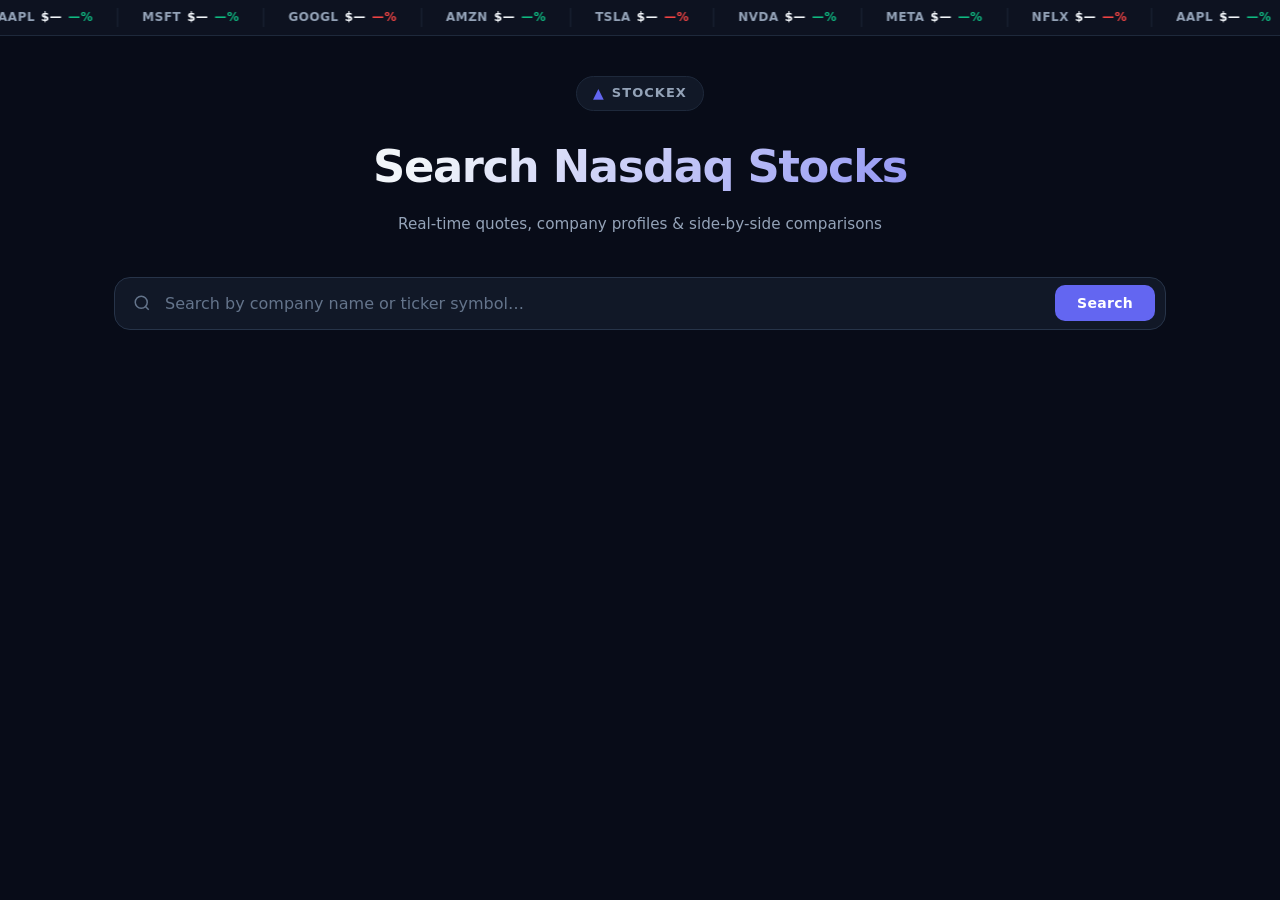
==== index.html @ 65549898 "aa" ====
<!DOCTYPE html>
<html lang="en">
<head>
  <meta charset="UTF-8" />
  <meta name="viewport" content="width=device-width, initial-scale=1.0" />
  <title>Stock Exchange — Nasdaq Search</title>
  <link rel="stylesheet" href="css/style.css" />
</head>
<body>
  <div class="ink-page-bg" aria-hidden="true">
    <img
      src="public/1.png"
      alt=""
      class="ink-page-bg__image"
    />
    <canvas id="ink-reveal-canvas" class="ink-page-bg__canvas"></canvas>
  </div>

  <div id="marquee-container" class="marquee-container">
    <div id="marquee-track" class="marquee-track"></div>
  </div>

  <main class="main-container">
    <header class="page-header">
      <div class="logo">
        <span class="logo-icon">&#9650;</span>
        <span class="logo-text">StockEx</span>
      </div>
      <h1 class="main-title">Search Nasdaq Stocks</h1>
      <p class="subtitle">Real-time quotes, company profiles &amp; side-by-side comparisons</p>
    </header>

    <div id="compare-bar" class="compare-bar hidden">
      <div class="compare-bar__inner">
        <span class="compare-bar__label">Compare:</span>
        <div id="compare-chips" class="compare-chips"></div>
        <a id="compare-link" href="compare.html" class="btn btn--primary">View Comparison</a>
        <button id="compare-clear" class="btn btn--ghost">Clear All</button>
      </div>
    </div>

    <section class="search-section">
      <div id="form-container" class="form-container">
        <div class="search-box">
          <span class="search-icon">
            <svg width="18" height="18" viewBox="0 0 24 24" fill="none" stroke="currentColor" stroke-width="2">
              <circle cx="11" cy="11" r="8"/><line x1="21" y1="21" x2="16.65" y2="16.65"/>
            </svg>
          </span>
          <input
            id="search-input"
            type="text"
            class="search-input"
            placeholder="Search by company name or ticker symbol&hellip;"
            autocomplete="off"
            spellcheck="false"
          />
          <button id="search-clear-btn" class="search-clear-btn hidden" aria-label="Clear search">&#10005;</button>
        </div>
        <div id="autocomplete-list" class="autocomplete-list hidden"></div>
      </div>
    </section>

    <section id="results-container" class="results-container hidden">
      <div id="loading-indicator" class="loading-indicator hidden">
        <div class="spinner"></div>
        <span>Searching&hellip;</span>
      </div>
      <div id="empty-state" class="empty-state hidden">
        <div class="empty-icon">&#128269;</div>
        <p>No results found.</p>
        <span>Try a different company name or ticker symbol.</span>
      </div>
      <div id="results-grid" class="results-grid"></div>
    </section>
  </main>

  <script type="module" src="js/main.js"></script>
</body>
</html>
---- css/style.css ----
/* ─── Reset & Base ─────────────────────────────────────────── */
*, *::before, *::after { box-sizing: border-box; margin: 0; padding: 0; }

:root {
  --bg:          #080c18;
  --bg-2:        #0d1220;
  --surface:     #111827;
  --surface-2:   #1a2236;
  --border:      #1e293b;
  --border-2:    #273449;
  --text-1:      #f1f5f9;
  --text-2:      #94a3b8;
  --text-3:      #64748b;
  --accent:      #6366f1;
  --accent-glow: rgba(99, 102, 241, 0.25);
  --green:       #10b981;
  --green-dim:   rgba(16, 185, 129, 0.12);
  --red:         #ef4444;
  --red-dim:     rgba(239, 68, 68, 0.12);
  --yellow:      #f59e0b;
  --radius:      10px;
  --radius-lg:   16px;
  --shadow:      0 4px 24px rgba(0, 0, 0, 0.4);
  --shadow-sm:   0 2px 8px rgba(0, 0, 0, 0.25);
  --transition:  0.18s ease;
  --font:        'Segoe UI', system-ui, -apple-system, sans-serif;
}

html { scroll-behavior: smooth; }

body {
  font-family: var(--font);
  background: var(--bg);
  color: var(--text-1);
  min-height: 100vh;
  line-height: 1.6;
  -webkit-font-smoothing: antialiased;
}

a { color: inherit; text-decoration: none; }

/* ─── Full Page Ink Reveal Background ─────────────────────── */
.ink-page-bg {
  position: fixed;
  inset: 0;
  z-index: 0;
  pointer-events: none;
  overflow: hidden;
  background: var(--bg);
}

.ink-page-bg__image,
.ink-page-bg__canvas {
  position: absolute;
  inset: 0;
  width: 100%;
  height: 100%;
}

.ink-page-bg__image {
  object-fit: cover;
}

.ink-page-bg__canvas {
  z-index: 1;
}

/* ─── Marquee Ticker ───────────────────────────────────────── */
.marquee-container {
  position: sticky;
  top: 0;
  z-index: 100;
  background: var(--bg-2);
  border-bottom: 1px solid var(--border);
  overflow: hidden;
  height: 36px;
  display: flex;
  align-items: center;
}

.marquee-track {
  display: flex;
  align-items: center;
  gap: 0;
  white-space: nowrap;
  will-change: transform;
}

.marquee-item {
  display: inline-flex;
  align-items: center;
  gap: 6px;
  padding: 0 24px;
  font-size: 12px;
  font-weight: 600;
  letter-spacing: 0.04em;
  border-right: 1px solid var(--border);
}

.marquee-item .ticker { color: var(--text-2); }
.marquee-item .price  { color: var(--text-1); }
.marquee-item .change.up   { color: var(--green); }
.marquee-item .change.down { color: var(--red); }

/* ─── Layout ───────────────────────────────────────────────── */
.main-container {
  position: relative;
  z-index: 1;
  max-width: 1100px;
  margin: 0 auto;
  padding: 40px 24px 80px;
}

/* ─── Page Header ──────────────────────────────────────────── */
.page-header {
  text-align: center;
  margin-bottom: 40px;
}

.logo {
  display: inline-flex;
  align-items: center;
  gap: 8px;
  margin-bottom: 20px;
  padding: 6px 16px;
  background: var(--surface);
  border: 1px solid var(--border);
  border-radius: 999px;
}

.logo-icon {
  font-size: 14px;
  color: var(--accent);
  line-height: 1;
}

.logo-text {
  font-size: 13px;
  font-weight: 700;
  letter-spacing: 0.08em;
  color: var(--text-2);
  text-transform: uppercase;
}

.main-title {
  font-size: clamp(1.8rem, 4vw, 2.8rem);
  font-weight: 800;
  letter-spacing: -0.03em;
  background: linear-gradient(135deg, #f1f5f9 30%, #6366f1 100%);
  -webkit-background-clip: text;
  -webkit-text-fill-color: transparent;
  background-clip: text;
  margin-bottom: 10px;
}

.subtitle {
  color: var(--text-2);
  font-size: 0.95rem;
}

/* ─── Breadcrumb / Back Link ───────────────────────────────── */
.breadcrumb {
  margin-bottom: 28px;
}

.back-link {
  display: inline-flex;
  align-items: center;
  gap: 6px;
  color: var(--text-2);
  font-size: 0.875rem;
  font-weight: 500;
  transition: color var(--transition);
}

.back-link:hover { color: var(--text-1); }

/* ─── Compare Bar ──────────────────────────────────────────── */
.compare-bar {
  background: linear-gradient(90deg, var(--surface) 0%, var(--surface-2) 100%);
  border: 1px solid var(--accent);
  border-radius: var(--radius-lg);
  padding: 12px 20px;
  margin-bottom: 28px;
  box-shadow: 0 0 20px var(--accent-glow);
}

.compare-bar__inner {
  display: flex;
  align-items: center;
  gap: 12px;
  flex-wrap: wrap;
}

.compare-bar__label {
  font-size: 0.8rem;
  font-weight: 700;
  text-transform: uppercase;
  letter-spacing: 0.08em;
  color: var(--accent);
  flex-shrink: 0;
}

.compare-chips {
  display: flex;
  gap: 8px;
  flex-wrap: wrap;
  flex: 1;
}

.chip {
  display: inline-flex;
  align-items: center;
  gap: 6px;
  padding: 4px 10px;
  background: var(--accent-glow);
  border: 1px solid var(--accent);
  border-radius: 999px;
  font-size: 0.8rem;
  font-weight: 600;
  color: var(--text-1);
  letter-spacing: 0.04em;
}

.chip__remove {
  display: inline-flex;
  align-items: center;
  justify-content: center;
  width: 16px;
  height: 16px;
  border-radius: 50%;
  background: transparent;
  border: none;
  color: var(--text-2);
  cursor: pointer;
  font-size: 10px;
  transition: color var(--transition), background var(--transition);
}

.chip__remove:hover { color: var(--red); background: var(--red-dim); }

/* ─── Buttons ──────────────────────────────────────────────── */
.btn {
  display: inline-flex;
  align-items: center;
  gap: 6px;
  padding: 8px 18px;
  border-radius: var(--radius);
  font-size: 0.82rem;
  font-weight: 600;
  letter-spacing: 0.03em;
  cursor: pointer;
  border: none;
  transition: all var(--transition);
  white-space: nowrap;
}

.btn--primary {
  background: var(--accent);
  color: #fff;
  box-shadow: 0 2px 12px rgba(99, 102, 241, 0.4);
}

.btn--primary:hover {
  background: #7577f5;
  box-shadow: 0 4px 20px rgba(99, 102, 241, 0.5);
  transform: translateY(-1px);
}

.btn--ghost {
  background: transparent;
  color: var(--text-2);
  border: 1px solid var(--border-2);
}

.btn--ghost:hover {
  color: var(--text-1);
  border-color: var(--text-3);
  background: var(--surface-2);
}

.btn--sm { padding: 5px 12px; font-size: 0.75rem; }

.btn--add {
  background: var(--green-dim);
  color: var(--green);
  border: 1px solid rgba(16, 185, 129, 0.3);
}

.btn--add:hover {
  background: rgba(16, 185, 129, 0.2);
  transform: translateY(-1px);
}

/* ─── Search Section ───────────────────────────────────────── */
.search-section { margin-bottom: 36px; }

.form-container { position: relative; }

.search-box {
  position: relative;
  display: flex;
  align-items: center;
  background: var(--surface);
  border: 1px solid var(--border-2);
  border-radius: var(--radius-lg);
  transition: border-color var(--transition), box-shadow var(--transition);
  overflow: visible;
}

.search-box:focus-within {
  border-color: var(--accent);
  box-shadow: 0 0 0 3px var(--accent-glow);
}

.search-icon {
  padding: 0 14px 0 18px;
  color: var(--text-3);
  display: flex;
  align-items: center;
  flex-shrink: 0;
}

.search-input {
  flex: 1;
  background: transparent;
  border: none;
  outline: none;
  color: var(--text-1);
  font-size: 1rem;
  font-family: var(--font);
  padding: 16px 0;
}

.search-input::placeholder { color: var(--text-3); }

.search-clear-btn {
  padding: 0 18px;
  background: transparent;
  border: none;
  color: var(--text-3);
  font-size: 13px;
  cursor: pointer;
  display: flex;
  align-items: center;
  transition: color var(--transition);
}

.search-clear-btn:hover { color: var(--text-1); }

/* Search submit button — injected into .search-box by SearchForm */
.search-submit-btn {
  flex-shrink: 0;
  padding: 10px 22px;
  margin: 6px 10px 6px 0;
  background: var(--accent);
  color: #fff;
  border: none;
  border-radius: var(--radius);
  font-family: var(--font);
  font-size: 0.875rem;
  font-weight: 600;
  letter-spacing: 0.02em;
  cursor: pointer;
  white-space: nowrap;
  transition: background var(--transition), box-shadow var(--transition), transform var(--transition);
}

.search-submit-btn:hover {
  background: #7577f5;
  box-shadow: 0 4px 16px rgba(99, 102, 241, 0.4);
  transform: translateY(-1px);
}

.search-submit-btn:active { transform: translateY(0); }

/* ─── Autocomplete Dropdown ────────────────────────────────── */
.autocomplete-list {
  position: absolute;
  top: calc(100% + 6px);
  left: 0;
  right: 0;
  background: var(--surface);
  border: 1px solid var(--border-2);
  border-radius: var(--radius);
  box-shadow: var(--shadow);
  z-index: 200;
  max-height: 320px;
  overflow-y: auto;
  scrollbar-width: thin;
  scrollbar-color: var(--border-2) transparent;
}

.autocomplete-item {
  display: flex;
  align-items: center;
  justify-content: space-between;
  padding: 12px 16px;
  cursor: pointer;
  border-bottom: 1px solid var(--border);
  transition: background var(--transition);
}

.autocomplete-item:last-child { border-bottom: none; }
.autocomplete-item:hover, .autocomplete-item.active {
  background: var(--surface-2);
}

.autocomplete-item__symbol {
  font-size: 0.8rem;
  font-weight: 700;
  color: var(--accent);
  letter-spacing: 0.06em;
  min-width: 60px;
}

.autocomplete-item__name {
  flex: 1;
  font-size: 0.875rem;
  color: var(--text-2);
  padding: 0 12px;
  overflow: hidden;
  text-overflow: ellipsis;
  white-space: nowrap;
}

.autocomplete-item__exchange {
  font-size: 0.7rem;
  color: var(--text-3);
  letter-spacing: 0.04em;
}

/* ─── Results Grid ─────────────────────────────────────────── */
.results-container { margin-top: 8px; }

.results-grid {
  display: grid;
  grid-template-columns: repeat(auto-fill, minmax(280px, 1fr));
  gap: 16px;
}

/* ─── Stock Card ───────────────────────────────────────────── */
.stock-card {
  background: var(--surface);
  border: 1px solid var(--border);
  border-radius: var(--radius-lg);
  padding: 20px;
  display: flex;
  flex-direction: column;
  gap: 14px;
  cursor: pointer;
  transition: border-color var(--transition), transform var(--transition), box-shadow var(--transition);
}

.stock-card:hover {
  border-color: var(--accent);
  transform: translateY(-2px);
  box-shadow: var(--shadow);
}

.stock-card__header {
  display: flex;
  align-items: flex-start;
  justify-content: space-between;
  gap: 10px;
}

.stock-card__symbol {
  font-size: 1.1rem;
  font-weight: 800;
  letter-spacing: 0.04em;
  color: var(--text-1);
}

.stock-card__name {
  font-size: 0.78rem;
  color: var(--text-2);
  margin-top: 2px;
  line-height: 1.3;
}

.stock-card__exchange {
  font-size: 0.68rem;
  font-weight: 700;
  letter-spacing: 0.06em;
  color: var(--text-3);
  background: var(--surface-2);
  padding: 2px 8px;
  border-radius: 999px;
  flex-shrink: 0;
}

.stock-card__price {
  font-size: 1.4rem;
  font-weight: 700;
  color: var(--text-1);
  letter-spacing: -0.02em;
}

.stock-card__change {
  font-size: 0.82rem;
  font-weight: 600;
  padding: 3px 10px;
  border-radius: 6px;
}

.stock-card__change.up   { color: var(--green); background: var(--green-dim); }
.stock-card__change.down { color: var(--red);   background: var(--red-dim);   }
.stock-card__change.flat { color: var(--text-3); background: var(--surface-2); }

.stock-card__meta { flex: 1; min-width: 0; }

.stock-card__details {
  display: flex;
  align-items: center;
  gap: 6px;
  flex-wrap: wrap;
}

.stock-card__detail {
  font-size: 0.75rem;
  color: var(--text-3);
  white-space: nowrap;
  overflow: hidden;
  text-overflow: ellipsis;
}

.stock-card__currency {
  font-size: 0.68rem;
  font-weight: 700;
  letter-spacing: 0.06em;
  color: var(--green);
  background: var(--green-dim);
  border: 1px solid rgba(16, 185, 129, 0.2);
  padding: 1px 7px;
  border-radius: 999px;
  flex-shrink: 0;
}

.stock-card__footer {
  display: flex;
  gap: 8px;
  margin-top: auto;
}

/* ─── Loading Indicator ────────────────────────────────────── */
.loading-indicator {
  display: flex;
  flex-direction: column;
  align-items: center;
  justify-content: center;
  gap: 14px;
  padding: 60px 20px;
  color: var(--text-2);
  font-size: 0.875rem;
}

.spinner {
  width: 36px;
  height: 36px;
  border: 3px solid var(--border-2);
  border-top-color: var(--accent);
  border-radius: 50%;
  animation: spin 0.8s linear infinite;
}

@keyframes spin {
  to { transform: rotate(360deg); }
}

/* ─── Empty State ──────────────────────────────────────────── */
.empty-state {
  text-align: center;
  padding: 60px 20px;
  color: var(--text-2);
}

.empty-icon {
  font-size: 2.5rem;
  margin-bottom: 12px;
}

.empty-state p {
  font-size: 1rem;
  font-weight: 600;
  color: var(--text-1);
  margin-bottom: 6px;
}

.empty-state span {
  font-size: 0.875rem;
  color: var(--text-3);
}

/* ─── Error State ──────────────────────────────────────────── */
.error-state {
  text-align: center;
  padding: 52px 20px;
  color: var(--text-2);
}

.error-state__icon {
  font-size: 2rem;
  margin-bottom: 12px;
  color: var(--yellow);
}

.error-state p {
  font-size: 1rem;
  font-weight: 600;
  color: var(--text-1);
  margin-bottom: 8px;
}

.error-state span {
  font-size: 0.85rem;
  color: var(--text-3);
  display: block;
  max-width: 480px;
  margin: 0 auto;
  line-height: 1.6;
}

/* ─── Company Page ─────────────────────────────────────────── */
.company-container {
  display: flex;
  flex-direction: column;
  gap: 20px;
}

/* Hero card */
.company-hero {
  display: flex;
  align-items: flex-start;
  justify-content: space-between;
  gap: 24px;
  flex-wrap: wrap;
  background: var(--surface);
  border: 1px solid var(--border);
  border-radius: var(--radius-lg);
  padding: 28px;
}

.company-hero__identity {
  display: flex;
  align-items: flex-start;
  gap: 16px;
  flex: 1;
  min-width: 0;
}

.company-hero__logo {
  width: 56px;
  height: 56px;
  border-radius: var(--radius);
  object-fit: contain;
  background: #fff;
  padding: 6px;
  flex-shrink: 0;
}

.company-hero__identity-text { flex: 1; min-width: 0; }

.company-hero__symbol {
  font-size: 1.9rem;
  font-weight: 800;
  letter-spacing: -0.02em;
  line-height: 1.1;
}

.company-hero__name {
  font-size: 0.95rem;
  color: var(--text-2);
  margin-top: 4px;
  margin-bottom: 10px;
}

.company-hero__badge-row {
  display: flex;
  align-items: center;
  gap: 8px;
  flex-wrap: wrap;
}

.company-hero__exchange-badge {
  font-size: 0.7rem;
  font-weight: 700;
  letter-spacing: 0.06em;
  color: var(--text-3);
  background: var(--surface-2);
  border: 1px solid var(--border-2);
  padding: 2px 10px;
  border-radius: 999px;
}

.company-hero__currency-badge {
  font-size: 0.68rem;
  font-weight: 700;
  letter-spacing: 0.06em;
  color: var(--green);
  background: var(--green-dim);
  border: 1px solid rgba(16, 185, 129, 0.2);
  padding: 2px 8px;
  border-radius: 999px;
}

.company-hero__pricing {
  display: flex;
  flex-direction: column;
  align-items: flex-end;
  gap: 8px;
  flex-shrink: 0;
}

.company-hero__price {
  font-size: 2.5rem;
  font-weight: 700;
  letter-spacing: -0.03em;
  line-height: 1;
}

.company-hero__change {
  font-size: 0.9rem;
  font-weight: 600;
  padding: 5px 14px;
  border-radius: 8px;
}

.company-hero__change--up      { color: var(--green); background: var(--green-dim); }
.company-hero__change--down    { color: var(--red);   background: var(--red-dim);   }
.company-hero__change--neutral { color: var(--text-3); background: var(--surface-2); }

/* Intraday price strip */
.company-price-row {
  display: grid;
  grid-template-columns: repeat(4, 1fr);
  gap: 1px;
  background: var(--border);
  border: 1px solid var(--border);
  border-radius: var(--radius-lg);
  overflow: hidden;
}

.price-cell {
  background: var(--surface);
  padding: 16px 20px;
  text-align: center;
}

.price-cell__label {
  font-size: 0.68rem;
  font-weight: 700;
  letter-spacing: 0.08em;
  text-transform: uppercase;
  color: var(--text-3);
  margin-bottom: 6px;
}

.price-cell__value {
  font-size: 1rem;
  font-weight: 700;
  color: var(--text-1);
}

/* Key metrics grid */
.company-stats {
  display: grid;
  grid-template-columns: repeat(auto-fill, minmax(190px, 1fr));
  gap: 14px;
}

.stat-card {
  background: var(--surface);
  border: 1px solid var(--border);
  border-radius: var(--radius);
  padding: 18px 20px;
  transition: border-color var(--transition);
}

.stat-card:hover { border-color: var(--border-2); }

.stat-card__label {
  font-size: 0.68rem;
  font-weight: 700;
  letter-spacing: 0.08em;
  text-transform: uppercase;
  color: var(--text-3);
  margin-bottom: 6px;
}

.stat-card__value {
  font-size: 1.1rem;
  font-weight: 700;
  color: var(--text-1);
}

/* Company details (meta) */
.company-meta-section {
  background: var(--surface);
  border: 1px solid var(--border);
  border-radius: var(--radius-lg);
  padding: 24px;
}

.company-meta-grid {
  display: grid;
  grid-template-columns: repeat(auto-fill, minmax(180px, 1fr));
  gap: 20px;
}

.company-meta__label {
  font-size: 0.68rem;
  font-weight: 700;
  letter-spacing: 0.08em;
  text-transform: uppercase;
  color: var(--text-3);
  margin-bottom: 4px;
}

.company-meta__value {
  font-size: 0.9rem;
  font-weight: 500;
  color: var(--text-1);
}

.company-meta__link {
  font-size: 0.9rem;
  font-weight: 500;
  color: var(--accent);
  text-decoration: underline;
  text-underline-offset: 3px;
  transition: color var(--transition);
}

.company-meta__link:hover { color: #7577f5; }

/* Historical price chart */
.company-chart-card {
  background: var(--surface);
  border: 1px solid var(--border);
  border-radius: var(--radius-lg);
  padding: 24px;
}

.company-chart-wrap {
  position: relative;
  height: 320px;
}

.company-chart-empty {
  color: var(--text-2);
  font-size: 0.9rem;
  line-height: 1.7;
}

/* About / description */
.company-description {
  background: var(--surface);
  border: 1px solid var(--border);
  border-radius: var(--radius-lg);
  padding: 24px;
  line-height: 1.8;
  color: var(--text-2);
  font-size: 0.9rem;
}

.company-description h2 {
  font-size: 0.75rem;
  font-weight: 700;
  letter-spacing: 0.1em;
  text-transform: uppercase;
  color: var(--text-3);
  margin-bottom: 14px;
  padding-bottom: 10px;
  border-bottom: 1px solid var(--border);
}

/* ─── Compare Page ─────────────────────────────────────────── */
.compare-page-container {
  display: flex;
  flex-direction: column;
  gap: 24px;
}

.compare-table-wrapper {
  overflow-x: auto;
  background: var(--surface);
  border: 1px solid var(--border);
  border-radius: var(--radius-lg);
}

.compare-table {
  width: 100%;
  border-collapse: collapse;
  font-size: 0.875rem;
}

.compare-table th {
  background: var(--surface-2);
  color: var(--text-2);
  font-size: 0.7rem;
  font-weight: 700;
  letter-spacing: 0.08em;
  text-transform: uppercase;
  padding: 14px 20px;
  text-align: left;
  border-bottom: 1px solid var(--border);
  white-space: nowrap;
}

.compare-table td {
  padding: 14px 20px;
  border-bottom: 1px solid var(--border);
  color: var(--text-1);
  font-weight: 500;
}

.compare-table tr:last-child td { border-bottom: none; }

.compare-table td:first-child { color: var(--text-2); font-weight: 600; }

.compare-table .up   { color: var(--green); }
.compare-table .down { color: var(--red);   }

/* ─── Utility Classes ──────────────────────────────────────── */
.hidden { display: none !important; }

.up   { color: var(--green); }
.down { color: var(--red);   }

.section-title {
  font-size: 0.75rem;
  font-weight: 700;
  letter-spacing: 0.1em;
  text-transform: uppercase;
  color: var(--text-3);
  margin-bottom: 14px;
  padding-bottom: 10px;
  border-bottom: 1px solid var(--border);
}

/* ─── Scrollbar ────────────────────────────────────────────── */
::-webkit-scrollbar { width: 6px; height: 6px; }
::-webkit-scrollbar-track { background: transparent; }
::-webkit-scrollbar-thumb { background: var(--border-2); border-radius: 3px; }
::-webkit-scrollbar-thumb:hover { background: var(--text-3); }

/* ─── Responsive ───────────────────────────────────────────── */
@media (max-width: 700px) {
  .main-container { padding: 24px 16px 60px; }

  .main-title { font-size: 1.6rem; }

  .compare-bar__inner { gap: 8px; }

  .company-hero { flex-direction: column; gap: 20px; }

  .company-hero__pricing {
    align-items: flex-start;
    width: 100%;
  }

  .company-hero__price { font-size: 1.9rem; }

  .company-price-row { grid-template-columns: repeat(2, 1fr); }

  .results-grid { grid-template-columns: 1fr; }
}
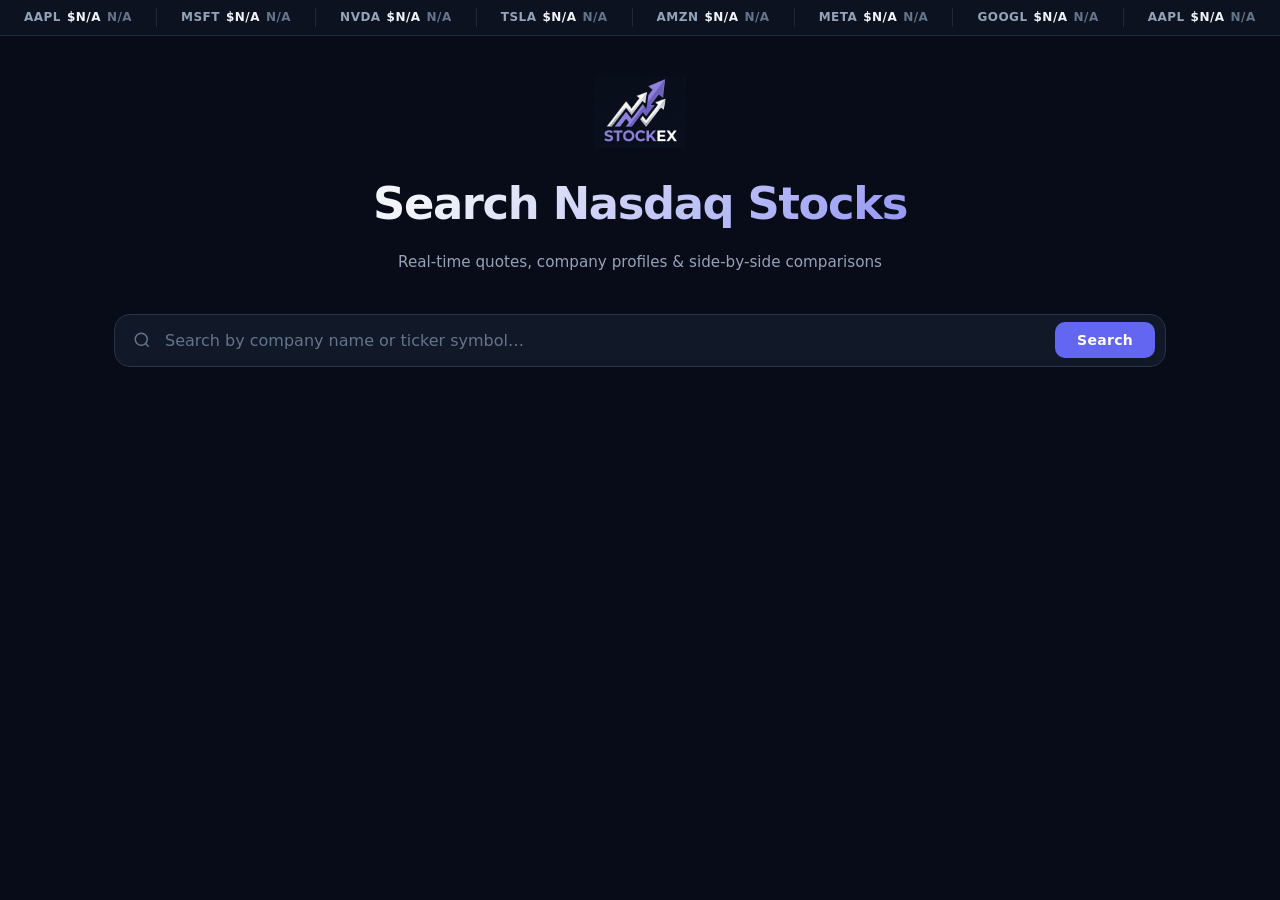
==== commit 14482fc0: "Build stock exchange project through step 4" ====
--- a/index.html
+++ b/index.html
@@ -3,7 +3,18 @@
 <head>
   <meta charset="UTF-8" />
   <meta name="viewport" content="width=device-width, initial-scale=1.0" />
-  <title>Stock Exchange — Nasdaq Search</title>
+  <title>StockEx — Nasdaq Search</title>
+
+  <!-- Favicon -->
+  <link rel="icon" type="image/png" href="public/2.png" />
+  <link rel="apple-touch-icon" href="public/2.png" />
+
+  <!-- Open Graph -->
+  <meta property="og:title" content="StockEx — Nasdaq Search" />
+  <meta property="og:description" content="Real-time quotes, company profiles and side-by-side comparisons." />
+  <meta property="og:image" content="public/2.png" />
+  <meta property="og:type" content="website" />
+
   <link rel="stylesheet" href="css/style.css" />
 </head>
 <body>
@@ -22,10 +33,13 @@
 
   <main class="main-container">
     <header class="page-header">
-      <div class="logo">
-        <span class="logo-icon">&#9650;</span>
-        <span class="logo-text">StockEx</span>
-      </div>
+      <a href="index.html" class="site-logo-link">
+        <img
+          src="public/2.png"
+          alt="StockEx"
+          class="site-logo"
+        />
+      </a>
       <h1 class="main-title">Search Nasdaq Stocks</h1>
       <p class="subtitle">Real-time quotes, company profiles &amp; side-by-side comparisons</p>
     </header>
--- a/css/style.css
+++ b/css/style.css
@@ -83,7 +83,19 @@
   align-items: center;
   gap: 0;
   white-space: nowrap;
+  width: max-content;
   will-change: transform;
+  animation: ticker-scroll 32s linear infinite;
+}
+
+.marquee-container:hover .marquee-track {
+  animation-play-state: paused;
+}
+
+.marquee-track--fallback {
+  width: 100%;
+  animation: none;
+  justify-content: center;
 }
 
 .marquee-item {
@@ -101,6 +113,18 @@
 .marquee-item .price  { color: var(--text-1); }
 .marquee-item .change.up   { color: var(--green); }
 .marquee-item .change.down { color: var(--red); }
+.marquee-item .change.flat { color: var(--text-3); }
+
+.marquee-fallback {
+  color: var(--text-2);
+  font-size: 12px;
+  font-weight: 600;
+}
+
+@keyframes ticker-scroll {
+  from { transform: translateX(0); }
+  to { transform: translateX(-50%); }
+}
 
 /* ─── Layout ───────────────────────────────────────────────── */
 .main-container {
@@ -117,29 +141,30 @@
   margin-bottom: 40px;
 }
 
-.logo {
+/* ─── Site Logo (image) ────────────────────────────────────── */
+.site-logo-link {
   display: inline-flex;
   align-items: center;
-  gap: 8px;
+  line-height: 0;
+  flex-shrink: 0;
   margin-bottom: 20px;
-  padding: 6px 16px;
-  background: var(--surface);
-  border: 1px solid var(--border);
-  border-radius: 999px;
-}
-
-.logo-icon {
-  font-size: 14px;
-  color: var(--accent);
-  line-height: 1;
-}
-
-.logo-text {
-  font-size: 13px;
-  font-weight: 700;
-  letter-spacing: 0.08em;
-  color: var(--text-2);
-  text-transform: uppercase;
+}
+
+/* Full-size logo — used in page headers */
+.site-logo {
+  height: clamp(52px, 8vw, 72px);
+  width: auto;
+  object-fit: contain;
+  display: block;
+}
+
+/* Compact logo — used in breadcrumb nav bars */
+.site-logo--nav {
+  height: 36px;
+}
+
+.site-logo-link:has(.site-logo--nav) {
+  margin-bottom: 0;
 }
 
 .main-title {
@@ -160,6 +185,9 @@
 
 /* ─── Breadcrumb / Back Link ───────────────────────────────── */
 .breadcrumb {
+  display: flex;
+  align-items: center;
+  justify-content: space-between;
   margin-bottom: 28px;
 }
 
@@ -465,6 +493,33 @@
   gap: 10px;
 }
 
+.stock-card__logo-wrap {
+  width: 42px;
+  height: 42px;
+  border-radius: var(--radius);
+  background: #fff;
+  border: 1px solid var(--border-2);
+  display: flex;
+  align-items: center;
+  justify-content: center;
+  flex-shrink: 0;
+  overflow: hidden;
+}
+
+.stock-card__logo-wrap--fallback {
+  background: var(--surface-2);
+  color: var(--text-2);
+  font-size: 0.9rem;
+  font-weight: 800;
+}
+
+.stock-card__logo {
+  width: 100%;
+  height: 100%;
+  object-fit: contain;
+  padding: 6px;
+}
+
 .stock-card__symbol {
   font-size: 1.1rem;
   font-weight: 800;
@@ -488,6 +543,13 @@
   padding: 2px 8px;
   border-radius: 999px;
   flex-shrink: 0;
+}
+
+.stock-card__quote-row {
+  display: flex;
+  align-items: center;
+  justify-content: space-between;
+  gap: 12px;
 }
 
 .stock-card__price {
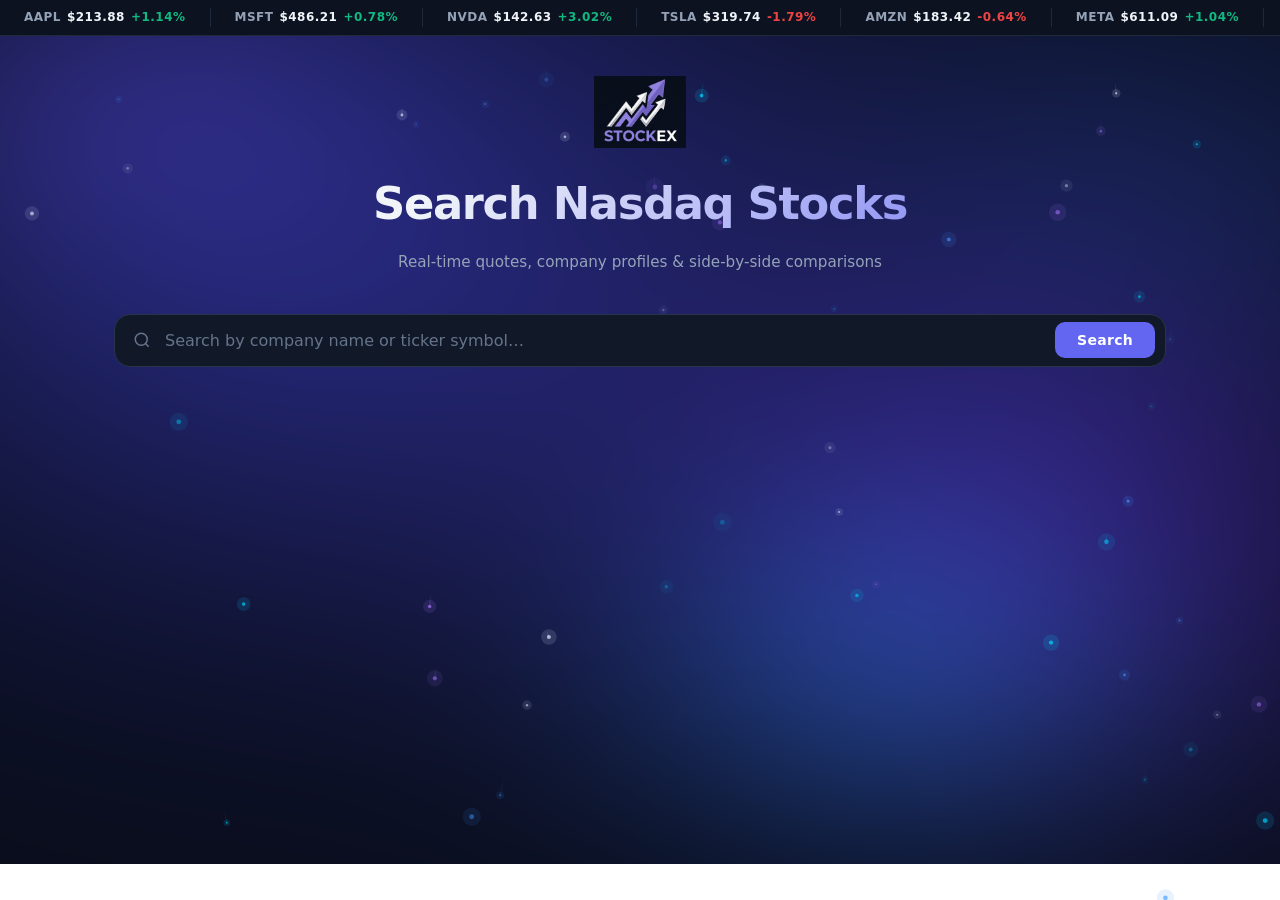
==== commit 9127a245: "Complete Step 10 - compare list and URL navigation" ====
--- a/index.html
+++ b/index.html
@@ -26,6 +26,13 @@
     />
     <canvas id="ink-reveal-canvas" class="ink-page-bg__canvas"></canvas>
   </div>
+
+  <!-- Animated shader background — same z-index:0, later in DOM = on top.
+       Fades to opacity:0 on mouse activity so the ink-reveal layer shows. -->
+  <canvas id="shader-bg-canvas" class="shader-bg-canvas" aria-hidden="true"></canvas>
+
+  <!-- Falling particles / shooting-star layer — above shader, below all UI. -->
+  <canvas id="particles-canvas" class="particles-canvas" aria-hidden="true"></canvas>
 
   <div id="marquee-container" class="marquee-container">
     <div id="marquee-track" class="marquee-track"></div>
@@ -90,5 +97,7 @@
   </main>
 
   <script type="module" src="js/main.js"></script>
+  <script type="module" src="js/shaderBackground.js"></script>
+  <script type="module" src="js/fallingParticles.js"></script>
 </body>
 </html>
--- a/css/style.css
+++ b/css/style.css
@@ -24,6 +24,14 @@
   --shadow-sm:   0 2px 8px rgba(0, 0, 0, 0.25);
   --transition:  0.18s ease;
   --font:        'Segoe UI', system-ui, -apple-system, sans-serif;
+
+  /* Glass card tokens */
+  --glass-bg:          rgba(18, 25, 40, 0.75);
+  --glass-border:      rgba(255, 255, 255, 0.08);
+  --card-radius:       18px;
+  --card-glow:         rgba(99, 102, 241, 0.18);
+  --card-shadow:       0 8px 32px rgba(0, 0, 0, 0.45), 0 1px 0 rgba(255, 255, 255, 0.04) inset;
+  --card-shadow-hover: 0 20px 60px rgba(0, 0, 0, 0.55), 0 0 0 1px rgba(99, 102, 241, 0.35), 0 0 40px rgba(99, 102, 241, 0.12);
 }
 
 html { scroll-behavior: smooth; }
@@ -250,6 +258,23 @@
   letter-spacing: 0.04em;
 }
 
+.chip__label {
+  display: inline-flex;
+  align-items: center;
+  gap: 6px;
+  min-width: 0;
+}
+
+.chip__label span {
+  max-width: 150px;
+  overflow: hidden;
+  text-overflow: ellipsis;
+  white-space: nowrap;
+  color: var(--text-2);
+  font-weight: 500;
+  letter-spacing: 0;
+}
+
 .chip__remove {
   display: inline-flex;
   align-items: center;
@@ -267,31 +292,44 @@
 
 .chip__remove:hover { color: var(--red); background: var(--red-dim); }
 
+.compare-helper,
+.compare-message {
+  width: 100%;
+  font-size: 0.78rem;
+  color: var(--text-2);
+}
+
+.compare-message {
+  color: var(--yellow);
+}
+
 /* ─── Buttons ──────────────────────────────────────────────── */
 .btn {
   display: inline-flex;
   align-items: center;
+  justify-content: center;
   gap: 6px;
-  padding: 8px 18px;
-  border-radius: var(--radius);
+  padding: 8px 20px;
+  border-radius: 999px;
   font-size: 0.82rem;
   font-weight: 600;
   letter-spacing: 0.03em;
   cursor: pointer;
   border: none;
-  transition: all var(--transition);
+  transition: all 250ms ease;
   white-space: nowrap;
+  text-decoration: none;
 }
 
 .btn--primary {
-  background: var(--accent);
+  background: linear-gradient(135deg, #6366f1 0%, #818cf8 100%);
   color: #fff;
   box-shadow: 0 2px 12px rgba(99, 102, 241, 0.4);
 }
 
 .btn--primary:hover {
-  background: #7577f5;
-  box-shadow: 0 4px 20px rgba(99, 102, 241, 0.5);
+  background: linear-gradient(135deg, #7577f5 0%, #93a1fb 100%);
+  box-shadow: 0 6px 24px rgba(99, 102, 241, 0.55);
   transform: translateY(-1px);
 }
 
@@ -307,16 +345,18 @@
   background: var(--surface-2);
 }
 
-.btn--sm { padding: 5px 12px; font-size: 0.75rem; }
+.btn--sm { padding: 7px 16px; font-size: 0.75rem; }
 
 .btn--add {
-  background: var(--green-dim);
-  color: var(--green);
-  border: 1px solid rgba(16, 185, 129, 0.3);
+  background: rgba(255, 255, 255, 0.06);
+  color: var(--text-2);
+  border: 1px solid rgba(255, 255, 255, 0.1);
 }
 
 .btn--add:hover {
-  background: rgba(16, 185, 129, 0.2);
+  background: rgba(255, 255, 255, 0.1);
+  color: var(--text-1);
+  border-color: rgba(255, 255, 255, 0.2);
   transform: translateY(-1px);
 }
 
@@ -463,113 +503,171 @@
 
 .results-grid {
   display: grid;
-  grid-template-columns: repeat(auto-fill, minmax(280px, 1fr));
-  gap: 16px;
+  grid-template-columns: repeat(3, 1fr);
+  gap: 20px;
 }
 
 /* ─── Stock Card ───────────────────────────────────────────── */
 .stock-card {
-  background: var(--surface);
-  border: 1px solid var(--border);
-  border-radius: var(--radius-lg);
-  padding: 20px;
+  background: var(--glass-bg);
+  backdrop-filter: blur(18px);
+  -webkit-backdrop-filter: blur(18px);
+  border: 1px solid var(--glass-border);
+  border-radius: var(--card-radius);
+  padding: 24px;
   display: flex;
   flex-direction: column;
-  gap: 14px;
+  gap: 16px;
   cursor: pointer;
-  transition: border-color var(--transition), transform var(--transition), box-shadow var(--transition);
+  box-shadow: var(--card-shadow);
+  transition: transform 250ms ease, box-shadow 250ms ease, border-color 250ms ease;
+  position: relative;
+  overflow: hidden;
+}
+
+.stock-card::before {
+  content: '';
+  position: absolute;
+  inset: 0 0 auto 0;
+  height: 1px;
+  background: linear-gradient(90deg, transparent, rgba(255, 255, 255, 0.14), transparent);
+  pointer-events: none;
 }
 
 .stock-card:hover {
-  border-color: var(--accent);
-  transform: translateY(-2px);
-  box-shadow: var(--shadow);
-}
-
+  transform: translateY(-6px) scale(1.01);
+  box-shadow: var(--card-shadow-hover);
+  border-color: rgba(99, 102, 241, 0.4);
+}
+
+.stock-card:focus-visible {
+  outline: 2px solid var(--accent);
+  outline-offset: 3px;
+}
+
+/* ── Card Header ─────────────────────────────────────────────── */
 .stock-card__header {
   display: flex;
   align-items: flex-start;
   justify-content: space-between;
-  gap: 10px;
+  gap: 12px;
 }
 
 .stock-card__logo-wrap {
-  width: 42px;
-  height: 42px;
-  border-radius: var(--radius);
-  background: #fff;
-  border: 1px solid var(--border-2);
+  width: 48px;
+  height: 48px;
+  border-radius: 12px;
+  background: rgba(255, 255, 255, 0.92);
+  border: 1px solid rgba(255, 255, 255, 0.18);
   display: flex;
   align-items: center;
   justify-content: center;
   flex-shrink: 0;
   overflow: hidden;
+  box-shadow: 0 2px 8px rgba(0, 0, 0, 0.28);
 }
 
 .stock-card__logo-wrap--fallback {
-  background: var(--surface-2);
-  color: var(--text-2);
-  font-size: 0.9rem;
+  background: rgba(99, 102, 241, 0.14);
+  border-color: rgba(99, 102, 241, 0.28);
+  color: var(--accent);
+  font-size: 1.05rem;
   font-weight: 800;
+  letter-spacing: -0.02em;
 }
 
 .stock-card__logo {
   width: 100%;
   height: 100%;
   object-fit: contain;
-  padding: 6px;
+  padding: 8px;
 }
 
 .stock-card__symbol {
   font-size: 1.1rem;
   font-weight: 800;
-  letter-spacing: 0.04em;
-  color: var(--text-1);
+  letter-spacing: 0.02em;
+  color: var(--text-1);
+  line-height: 1.2;
 }
 
 .stock-card__name {
   font-size: 0.78rem;
   color: var(--text-2);
-  margin-top: 2px;
+  margin-top: 3px;
   line-height: 1.3;
+  white-space: nowrap;
+  overflow: hidden;
+  text-overflow: ellipsis;
 }
 
 .stock-card__exchange {
-  font-size: 0.68rem;
-  font-weight: 700;
-  letter-spacing: 0.06em;
-  color: var(--text-3);
-  background: var(--surface-2);
-  padding: 2px 8px;
+  font-size: 0.65rem;
+  font-weight: 700;
+  letter-spacing: 0.08em;
+  text-transform: uppercase;
+  color: var(--accent);
+  background: rgba(99, 102, 241, 0.12);
+  border: 1px solid rgba(99, 102, 241, 0.26);
+  padding: 3px 9px;
   border-radius: 999px;
   flex-shrink: 0;
-}
-
+  white-space: nowrap;
+}
+
+/* ── Quote Row ───────────────────────────────────────────────── */
 .stock-card__quote-row {
   display: flex;
   align-items: center;
   justify-content: space-between;
   gap: 12px;
+  padding: 12px 0;
+  border-top: 1px solid rgba(255, 255, 255, 0.06);
+  border-bottom: 1px solid rgba(255, 255, 255, 0.06);
 }
 
 .stock-card__price {
-  font-size: 1.4rem;
-  font-weight: 700;
-  color: var(--text-1);
-  letter-spacing: -0.02em;
+  font-size: 1.5rem;
+  font-weight: 700;
+  color: var(--text-1);
+  letter-spacing: -0.03em;
+  line-height: 1;
 }
 
 .stock-card__change {
-  font-size: 0.82rem;
-  font-weight: 600;
-  padding: 3px 10px;
-  border-radius: 6px;
-}
-
-.stock-card__change.up   { color: var(--green); background: var(--green-dim); }
-.stock-card__change.down { color: var(--red);   background: var(--red-dim);   }
-.stock-card__change.flat { color: var(--text-3); background: var(--surface-2); }
-
+  font-size: 0.75rem;
+  font-weight: 700;
+  padding: 4px 10px;
+  border-radius: 999px;
+  letter-spacing: 0.02em;
+  flex-shrink: 0;
+}
+
+.stock-card__change.up {
+  color: var(--green);
+  background: rgba(16, 185, 129, 0.14);
+  border: 1px solid rgba(16, 185, 129, 0.26);
+}
+.stock-card__change.down {
+  color: var(--red);
+  background: rgba(239, 68, 68, 0.14);
+  border: 1px solid rgba(239, 68, 68, 0.26);
+}
+.stock-card__change.flat {
+  color: var(--text-3);
+  background: rgba(100, 116, 139, 0.1);
+  border: 1px solid rgba(100, 116, 139, 0.16);
+}
+
+.text-highlight {
+  background: rgba(250, 204, 21, 0.92);
+  color: #111827;
+  border-radius: 5px;
+  padding: 0 3px;
+  box-shadow: 0 0 12px rgba(250, 204, 21, 0.25);
+}
+
+/* ── Details (exchange full name + currency badges) ──────────── */
 .stock-card__meta { flex: 1; min-width: 0; }
 
 .stock-card__details {
@@ -580,29 +678,37 @@
 }
 
 .stock-card__detail {
-  font-size: 0.75rem;
+  font-size: 0.72rem;
   color: var(--text-3);
   white-space: nowrap;
   overflow: hidden;
   text-overflow: ellipsis;
+  max-width: 200px;
 }
 
 .stock-card__currency {
-  font-size: 0.68rem;
+  font-size: 0.65rem;
   font-weight: 700;
   letter-spacing: 0.06em;
+  text-transform: uppercase;
   color: var(--green);
-  background: var(--green-dim);
-  border: 1px solid rgba(16, 185, 129, 0.2);
-  padding: 1px 7px;
+  background: rgba(16, 185, 129, 0.1);
+  border: 1px solid rgba(16, 185, 129, 0.22);
+  padding: 2px 7px;
   border-radius: 999px;
   flex-shrink: 0;
 }
 
+/* ── Footer buttons ───────────────────────────────────────────── */
 .stock-card__footer {
   display: flex;
   gap: 8px;
   margin-top: auto;
+}
+
+.stock-card__footer .btn {
+  flex: 1;
+  justify-content: center;
 }
 
 /* ─── Loading Indicator ────────────────────────────────────── */
@@ -633,54 +739,65 @@
 /* ─── Empty State ──────────────────────────────────────────── */
 .empty-state {
   text-align: center;
-  padding: 60px 20px;
-  color: var(--text-2);
+  padding: 80px 20px;
+  display: flex;
+  flex-direction: column;
+  align-items: center;
 }
 
 .empty-icon {
-  font-size: 2.5rem;
-  margin-bottom: 12px;
+  font-size: 3rem;
+  margin-bottom: 20px;
+  opacity: 0.45;
 }
 
 .empty-state p {
-  font-size: 1rem;
-  font-weight: 600;
-  color: var(--text-1);
-  margin-bottom: 6px;
+  font-size: 1.1rem;
+  font-weight: 700;
+  color: var(--text-1);
+  margin-bottom: 8px;
+  letter-spacing: -0.01em;
 }
 
 .empty-state span {
   font-size: 0.875rem;
   color: var(--text-3);
+  max-width: 280px;
+  line-height: 1.6;
 }
 
 /* ─── Error State ──────────────────────────────────────────── */
 .error-state {
-  text-align: center;
-  padding: 52px 20px;
-  color: var(--text-2);
+  background: rgba(239, 68, 68, 0.05);
+  border: 1px solid rgba(239, 68, 68, 0.15);
+  border-left: 3px solid var(--red);
+  border-radius: var(--radius-lg);
+  padding: 22px 26px;
+  display: flex;
+  flex-direction: column;
+  align-items: flex-start;
+  gap: 6px;
+  max-width: 560px;
+  margin: 40px auto;
 }
 
 .error-state__icon {
-  font-size: 2rem;
-  margin-bottom: 12px;
+  font-size: 1.2rem;
   color: var(--yellow);
 }
 
 .error-state p {
-  font-size: 1rem;
-  font-weight: 600;
-  color: var(--text-1);
-  margin-bottom: 8px;
+  font-size: 0.95rem;
+  font-weight: 700;
+  color: var(--text-1);
 }
 
 .error-state span {
-  font-size: 0.85rem;
-  color: var(--text-3);
+  font-size: 0.84rem;
+  color: var(--text-2);
   display: block;
-  max-width: 480px;
-  margin: 0 auto;
-  line-height: 1.6;
+  max-width: 100%;
+  line-height: 1.65;
 }
 
 /* ─── Company Page ─────────────────────────────────────────── */
@@ -944,6 +1061,129 @@
   gap: 24px;
 }
 
+.compare-card-grid {
+  display: grid;
+  grid-template-columns: repeat(auto-fit, minmax(260px, 1fr));
+  gap: 18px;
+}
+
+.compare-company-card,
+.compare-chart-card {
+  background: var(--surface);
+  border: 1px solid var(--border);
+  border-radius: var(--radius-lg);
+  padding: 22px;
+  box-shadow: var(--shadow-sm);
+}
+
+.compare-company-card {
+  display: flex;
+  flex-direction: column;
+  gap: 16px;
+}
+
+.compare-company-card__header {
+  display: flex;
+  align-items: center;
+  gap: 14px;
+}
+
+.compare-company-card__logo-wrap {
+  width: 52px;
+  height: 52px;
+  border-radius: var(--radius);
+  background: #fff;
+  border: 1px solid var(--border-2);
+  display: flex;
+  align-items: center;
+  justify-content: center;
+  overflow: hidden;
+  flex-shrink: 0;
+  color: var(--accent);
+  font-weight: 800;
+}
+
+.compare-company-card__logo {
+  width: 100%;
+  height: 100%;
+  object-fit: contain;
+  padding: 7px;
+}
+
+.compare-company-card__logo-wrap--fallback {
+  background: var(--surface-2);
+}
+
+.compare-company-card__symbol {
+  font-size: 1.25rem;
+  font-weight: 800;
+  color: var(--text-1);
+}
+
+.compare-company-card__name {
+  color: var(--text-2);
+  font-size: 0.86rem;
+  line-height: 1.35;
+}
+
+.compare-company-card__price {
+  font-size: 2rem;
+  font-weight: 800;
+  letter-spacing: -0.03em;
+  line-height: 1;
+}
+
+.compare-company-card__change {
+  width: fit-content;
+  font-size: 0.82rem;
+  font-weight: 700;
+  padding: 4px 10px;
+  border-radius: 999px;
+}
+
+.compare-company-card__change.up { color: var(--green); background: var(--green-dim); }
+.compare-company-card__change.down { color: var(--red); background: var(--red-dim); }
+.compare-company-card__change.flat { color: var(--text-3); background: var(--surface-2); }
+
+.compare-company-card__metrics {
+  display: flex;
+  flex-direction: column;
+  gap: 9px;
+  padding-top: 4px;
+}
+
+.compare-company-card__metric {
+  display: flex;
+  align-items: baseline;
+  justify-content: space-between;
+  gap: 12px;
+  font-size: 0.84rem;
+  border-bottom: 1px solid var(--border);
+  padding-bottom: 8px;
+}
+
+.compare-company-card__metric span {
+  color: var(--text-3);
+}
+
+.compare-company-card__metric strong,
+.compare-company-card__metric a {
+  color: var(--text-1);
+  font-weight: 700;
+  text-align: right;
+}
+
+.compare-company-card__metric a {
+  color: var(--accent);
+  text-decoration: underline;
+  text-underline-offset: 3px;
+}
+
+.compare-chart-wrap {
+  position: relative;
+  height: 360px;
+}
+
 .compare-table-wrapper {
   overflow-x: auto;
   background: var(--surface);
@@ -984,6 +1224,47 @@
 .compare-table .up   { color: var(--green); }
 .compare-table .down { color: var(--red);   }
 
+/* ─── Shader Background Canvas ─────────────────────────────── */
+/* Sits directly after .ink-page-bg in the DOM (same z-index:0) so it        */
+/* renders on top of the ink layer by DOM order.  The JS module fades it out  */
+/* on mousemove so the ink-reveal below is unobstructed, then fades it back   */
+/* in once the mouse is idle.  pointer-events:none keeps interaction clear.   */
+.shader-bg-canvas {
+  position: fixed;
+  inset: 0;
+  z-index: 0;
+  pointer-events: none;
+  width: 100%;
+  height: 100%;
+  /* Slow fade-in when idle restores: blend from dark canvas to shader glow */
+  transition: opacity 0.9s ease;
+  opacity: 1;
+}
+
+/* Fast fade-out on mouse activity so ink-reveal appears quickly */
+.shader-bg-canvas--hidden {
+  opacity: 0;
+  transition: opacity 0.25s ease;
+}
+
+/* ─── Falling Particles Canvas ──────────────────────────────── */
+/* Same z-index:0 as shader but later in DOM = renders above it. */
+/* Always visible (never toggled); subtle enough not to distract.  */
+.particles-canvas {
+  position: fixed;
+  inset: 0;
+  z-index: 0;
+  pointer-events: none;
+  width: 100%;
+  height: 100%;
+}
+
+/* ─── Float animation (ambient use) ────────────────────────── */
+@keyframes float {
+  0%, 100% { transform: translateY(0); }
+  50%       { transform: translateY(-10px); }
+}
+
 /* ─── Utility Classes ──────────────────────────────────────── */
 .hidden { display: none !important; }
 
@@ -1008,6 +1289,10 @@
 ::-webkit-scrollbar-thumb:hover { background: var(--text-3); }
 
 /* ─── Responsive ───────────────────────────────────────────── */
+@media (max-width: 1000px) {
+  .results-grid { grid-template-columns: repeat(2, 1fr); }
+}
+
 @media (max-width: 700px) {
   .main-container { padding: 24px 16px 60px; }
 
